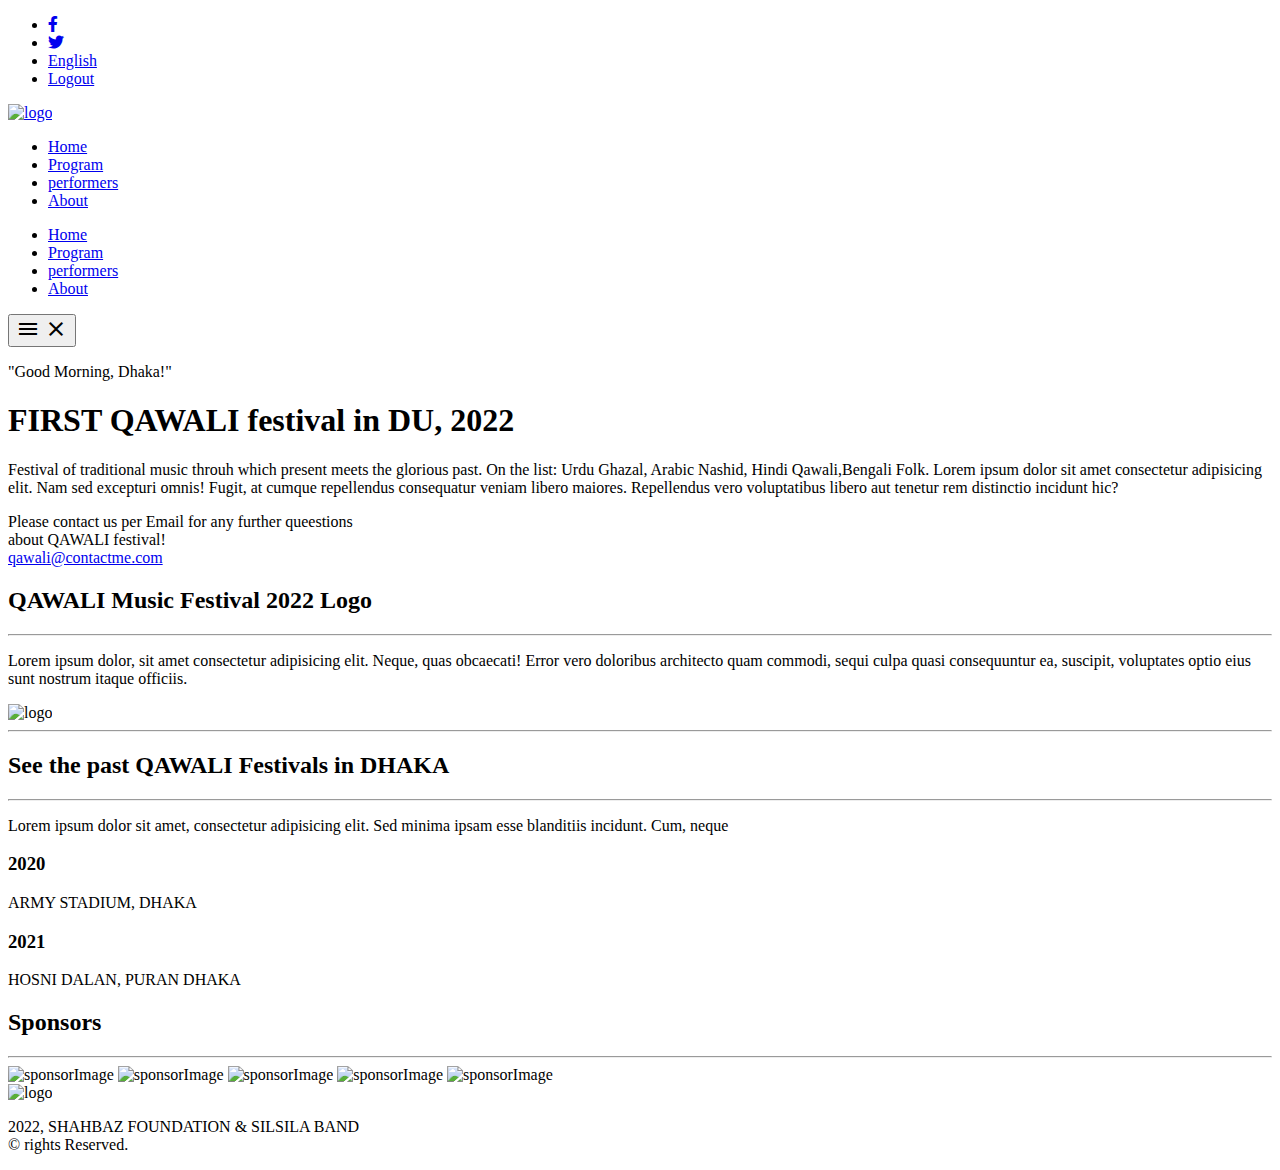
==== about.html @ ecd9d609 "Add index.html and about.html file" ====
<!DOCTYPE html>
<html lang="en">
<head>
  <meta charset="UTF-8">
  <meta http-equiv="X-UA-Compatible" content="IE=edge">
  <meta name="viewport" content="width=device-width, initial-scale=1.0">
  <title>capstone</title>
  <link href="https://fonts.googleapis.com/icon?family=Material+Icons" rel="stylesheet"/>
  <link rel="stylesheet" href="https://cdnjs.cloudflare.com/ajax/libs/font-awesome/5.15.4/css/all.min.css" />
  <link rel="stylesheet" href="styles/about.css">
</head>
<body>
<div class="beforeNav">
  <ul class="beforeNavUl">
    <li class="beforeNavLi">
      <a href="https://web.facebook.com/alaminrakib.tonoy"><i class="social fab fa-facebook-f"></i></a>
    </li>
    <li class="beforeNavLi"><a href="https://twitter.com/elonmusk"><i class="social fab fa-twitter"></i></a></li>
    <li class="beforeNavLi"><a href="#" class="beforeNavLink">English</a></li>
    <li class="beforeNavLi"><a href="#" class="beforeNavLink">Logout</a></li>
  </ul>
</div>
<header class="header">
  <a href="index.html"><img class="logo" src="image/icons/qawaliLogo.png" alt="logo" /></a>
  <nav class="nav">
    <ul class="navUl">
      <li class="navLi"><a href="index.html" class="navLink">Home</a></li>
      <li class="navLi"><a href="index.html#programs" class="navLink">Program</a></li>
      <li class="navLi"><a href="index.html#performers" class="navLink">performers</a></li>
      <li class="navLi"><a href="about.html" class="navLink">About</a></li>
    </ul>
  </nav>

  <nav class="navMobile">
    <ul class="navUlmobile">
      <li><a href="index.html" class="navLinkMobile">Home</a></li>
      <li><a href="index.html#programs" class="navLinkMobile">Program</a></li>
      <li><a href="index.html#performers" class="navLinkMobile">performers</a></li>
      <li><a href="about.html" class="navLinkMobile">About</a></li>
    </ul>
    <button class="hamburger">
      <i class="menuBar material-icons">menu</i>
      <i class="closeIcon material-icons">close</i>
    </button>
  </nav>
 </header>
 <main class="main">
  <section class="defaultView">
    <div class="defaultViewContainer">
      <p class="announceText">"Good Morning, Dhaka!"</p>
      <h1 class="festivalText">FIRST QAWALI festival in DU, 2022</h1>
      <p class="festivalDescription">Festival of traditional music throuh which
         present meets the glorious past. On the list: Urdu Ghazal, Arabic Nashid,
          Hindi Qawali,Bengali Folk. Lorem ipsum dolor sit amet consectetur adipisicing
           elit. Nam sed excepturi omnis! Fugit, at cumque repellendus consequatur
            veniam libero maiores. Repellendus vero voluptatibus libero aut tenetur
             rem distinctio incidunt hic?</p>

      <p class="festivalContact">Please contact us per Email for any further queestions
         <br />about QAWALI festival! <br /><a href="toemail:mdsaib45r@gmail.com">
           qawali@contactme.com</a></p>
    </div>
  </section>
  <section class="mainSection">
    <h2 class="mainHeader">QAWALI Music Festival 2022 Logo</h2>
    <hr />
    <p class="mainText">Lorem ipsum dolor, sit amet consectetur adipisicing elit.
       Neque, quas obcaecati! Error vero doloribus architecto quam commodi, sequi
        culpa quasi consequuntur ea, suscipit, voluptates optio eius sunt nostrum
         itaque officiis.</p>
    <img class="mainLogo" src="image/icons/qawaliLogo.png" alt="logo" />
  </section>
  <section class="pastFestivals">
    <hr class="hLine" />
    <h2 class="pastFestivalsHeader">See the past QAWALI Festivals in DHAKA</h2>
    <hr />
    <p class="pastFestivalsText">Lorem ipsum dolor sit amet, consectetur adipisicing elit. Sed minima ipsam esse blanditiis incidunt. Cum, neque</p>
    <div class="cardContainer">
      <article class="card cardOne">
        <div>
          <h3>2020</h3>
          <p>ARMY STADIUM, DHAKA</p>
        </div>
      </article>
      <article class="card cardTwo">
        <div>
          <h3>2021</h3>
          <p>HOSNI DALAN, PURAN DHAKA</p>
        </div>
      </article>
    </div>
  </section>
</main>
<footer id="footer">
  <section class="sponsor">
    <h2 class="sponsorAnnounce">Sponsors</h2>
    <hr>
    <div class="sponsorImages">
      <img class="sponsorImage" src="image/sponsors/sponsor3.png" alt="sponsorImage" />
      <img class="sponsorImage" src="image/sponsors/sponsor4.png" alt="sponsorImage" />
      <img class="sponsorImage" src="image/sponsors/sponsor5.png" alt="sponsorImage" />
      <img class="sponsorImage" src="image/sponsors/sponsor6.png" alt="sponsorImage" />
      <img class="sponsorImage" src="image/sponsors/sponsor7.png" alt="sponsorImage" />
    </div>
  </section>
  <section class="footer">
    <img class="footerLogo" src="image/icons/qawaliLogo.png" alt="logo" />
    <p class="footerText">
      2022, SHAHBAZ FOUNDATION & SILSILA BAND <br />
      &copy  rights Reserved.
    </p>
  </section>
</footer>
<script src="script.js"></script>
</body>
</html>
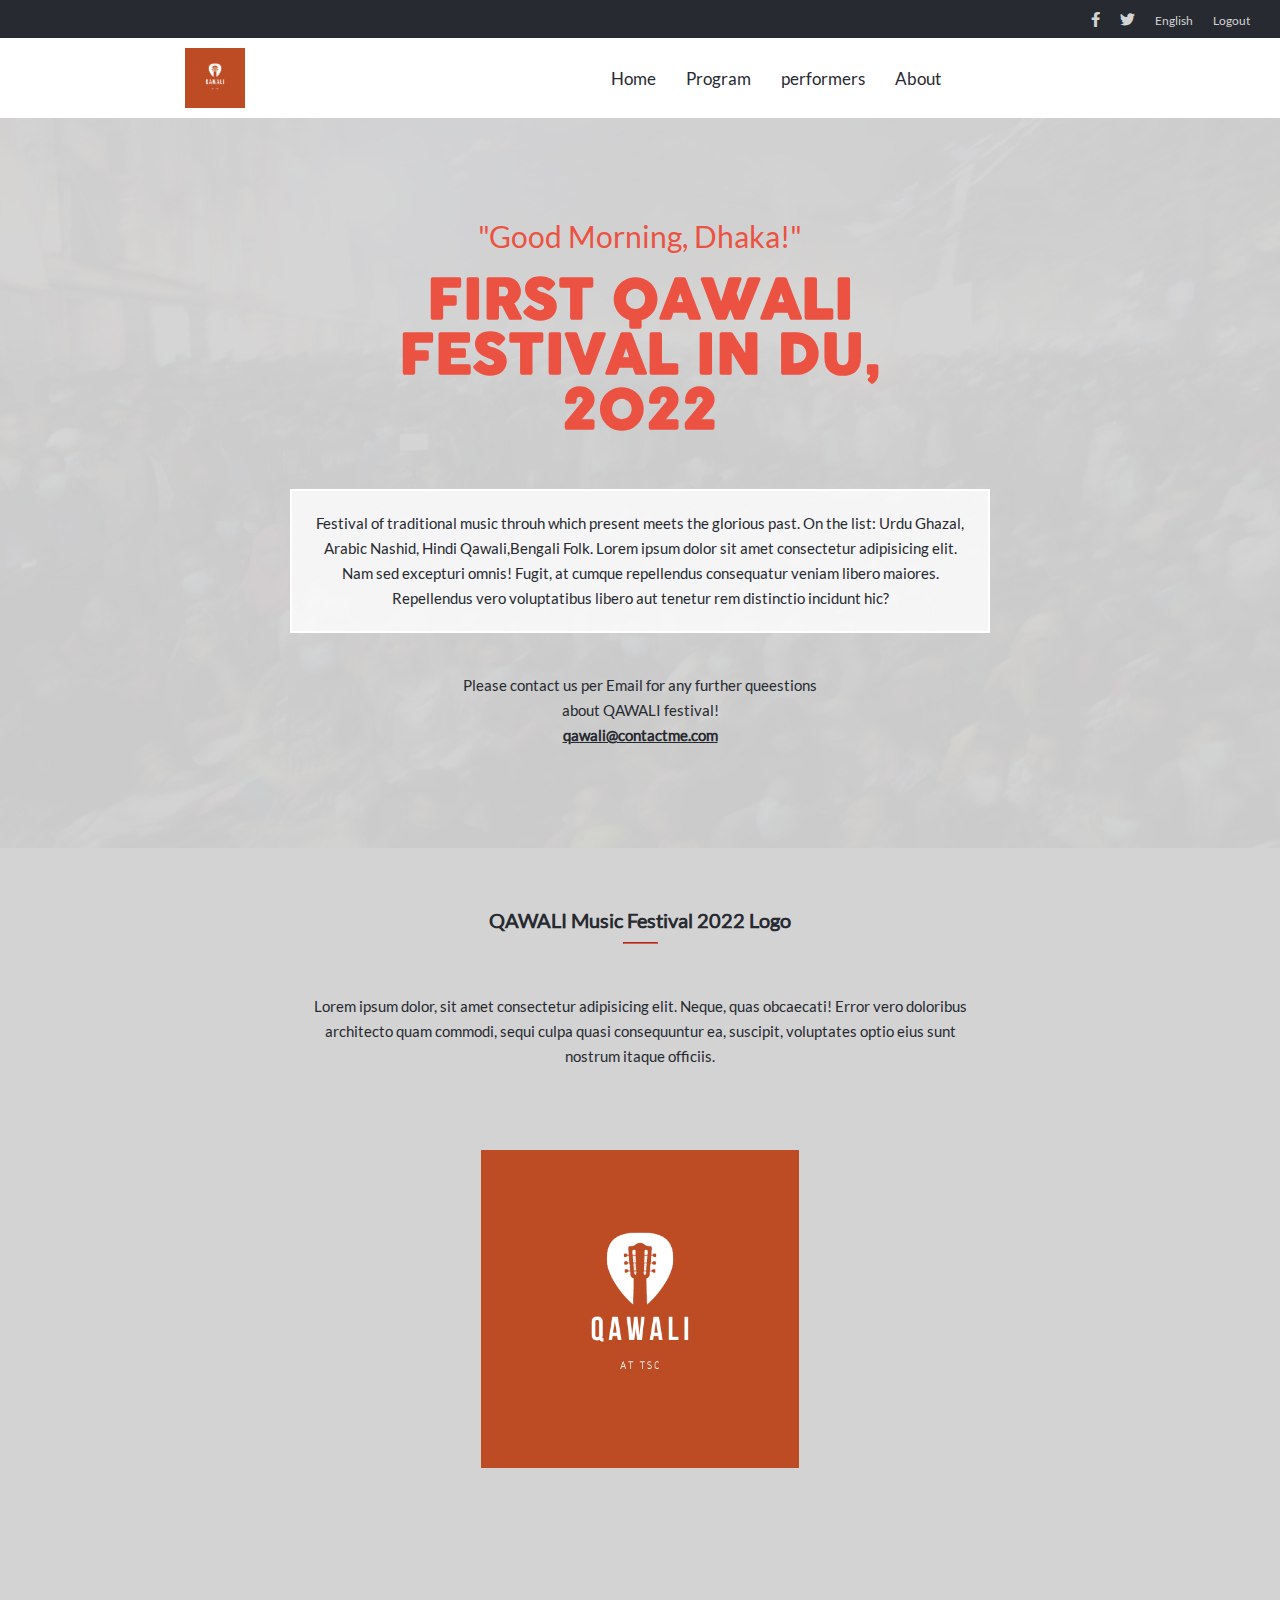
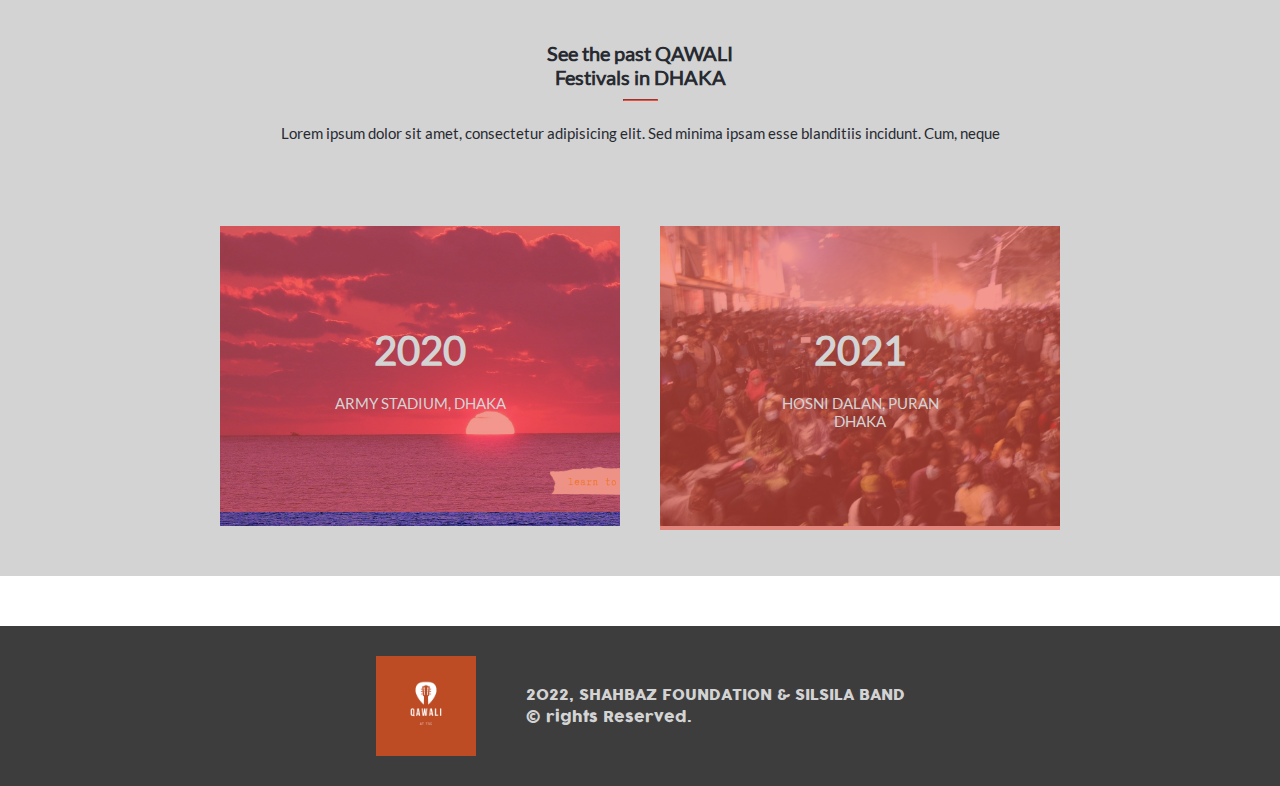
==== commit 967d2f96: "Check linters error" ====
--- a/about.html
+++ b/about.html
@@ -106,9 +106,8 @@
   <section class="footer">
     <img class="footerLogo" src="image/icons/qawaliLogo.png" alt="logo" />
     <p class="footerText">
-      2022, SHAHBAZ FOUNDATION & SILSILA BAND <br />
-      &copy  rights Reserved.
-    </p>
+      2022, SHAHBAZ FOUNDATION & SILSILA BAND <br>
+      &copy  rights Reserved.</p>
   </section>
 </footer>
 <script src="script.js"></script>
--- a/styles/about.css
+++ b/styles/about.css
@@ -0,0 +1,465 @@
+@font-face {
+  font-family: cocogoose;
+  src: url(../font/Cocogoose_trial.ttf);
+}
+
+@font-face {
+  font-family: lato;
+  src: url(../font/Lato-Regular.ttf);
+}
+
+* {
+  padding: 0;
+  margin: 0;
+  box-sizing: border-box;
+  max-width: 100vw;
+}
+
+body {
+  font-family: lato, sans-serif;
+  font-size: 15px;
+}
+
+.beforeNav {
+  background-color: #272a31;
+  display: flex;
+  justify-content: flex-end;
+  align-items: flex-end;
+}
+
+.beforeNavUl {
+  display: flex;
+  justify-content: center;
+  list-style: none;
+  align-items: center;
+  margin-right: 20px;
+}
+
+.beforeNavLi {
+  margin: 10px;
+}
+
+.social {
+  color: #d3d3d3;
+}
+
+.beforeNavLink {
+  color: #d3d3d3;
+  text-decoration: none;
+  font-size: 12px;
+}
+
+.header {
+  padding: 10px;
+  display: flex;
+  justify-content: space-around;
+  align-items: center;
+}
+
+.logo {
+  display: block;
+  width: 60px;
+}
+
+.nav {
+  display: flex;
+  flex-direction: row;
+  width: 500px;
+  position: static;
+  background-image: none;
+}
+
+.navUl {
+  display: flex;
+  padding: 1px;
+  flex-direction: row;
+  justify-content: flex-start;
+  align-items: center;
+  top: 0;
+  position: static;
+  width: 100vw;
+  list-style: none;
+  font-size: 10px;
+}
+
+.navLi {
+  margin: 15px;
+}
+
+.navLink {
+  text-decoration: none;
+  font-size: 17px;
+  color: #272a31;
+}
+
+.navLink:hover {
+  cursor: pointer;
+  color: #ec5242;
+}
+
+.navMobile {
+  display: none;
+}
+
+.defaultView {
+  background-image: url(../image/background1.jpg);
+  background-repeat: no-repeat;
+  background-position: top;
+  background-size: 100%;
+}
+
+.defaultViewContainer {
+  padding-top: 100px;
+  padding-left: 10px;
+  padding-right: 10px;
+  padding-bottom: 100px;
+  background-color: rgba(211, 211, 211, 0.96);
+  display: flex;
+  flex-direction: column;
+  align-items: center;
+  text-align: center;
+  justify-content: flex-end;
+}
+
+.announceText {
+  color: #ec5242;
+  font-family: lato, sans-serif;
+  font-size: 30px;
+}
+
+.festivalText {
+  font-size: 55px;
+  line-height: 55px;
+  text-transform: uppercase;
+  margin-top: 20px;
+  max-width: 600px;
+  color: #ec5242;
+  font-family: cocogoose, sans-serif;
+}
+
+.festivalDescription {
+  max-width: 700px;
+  margin-top: 50px;
+  padding: 20px;
+  line-height: 25px;
+  color: #272a31;
+  background-color: rgba(255, 255, 255, 0.8);
+  border: solid 2px #d3d3d3;
+  font-family: lato, sans-serif;
+  border-color: #fff;
+}
+
+.festivalContact {
+  font-family: lato, sans-serif;
+  margin-top: 40px;
+  font-size: 15px;
+  color: #272a31;
+  line-height: 25px;
+}
+
+.festivalContact a {
+  color: #272a31;
+  font-size: 15px;
+  font-weight: 700;
+}
+
+.sponsor {
+  display: none;
+}
+
+.footer {
+  background-color: #3d3d3d;
+  display: flex;
+  align-items: center;
+  font-family: cocogoose, sans-serif;
+  color: #d3d3d3;
+  font-size: 15px;
+  justify-content: center;
+  padding: 30px;
+}
+
+.mainSection {
+  background-color: #d3d3d3;
+  display: flex;
+  flex-direction: column;
+  align-items: center;
+  justify-content: flex-end;
+  text-align: center;
+}
+
+.mainHeader {
+  font-family: lato, sans-serif;
+  font-size: 20px;
+  margin-top: 60px;
+  color: #272a31;
+}
+
+.main hr {
+  border-color: #ec5242;
+  width: 35px;
+  margin-top: 10px;
+  margin-bottom: 30px;
+}
+
+.mainText {
+  font-family: lato, sans-serif;
+  font-size: 15px;
+  color: #272a31;
+  line-height: 25px;
+  width: 700px;
+  padding: 20px;
+}
+
+.mainLogo {
+  border: 1px solid #d3d3d3;
+  margin-top: 60px;
+  margin-bottom: 100px;
+  width: 25%;
+  background-color: rgba(0, 0, 0, 0.3);
+}
+
+.hLine {
+  width: 100% !important;
+  border: solid 1px #d3d3d3 !important;
+}
+
+.pastFestivals {
+  background-color: #d3d3d3;
+  display: flex;
+  flex-direction: column;
+  align-items: center;
+  justify-content: flex-end;
+  text-align: center;
+  margin-bottom: 50px;
+}
+
+.pastFestivalsHeader {
+  font-family: lato, sans-serif;
+  font-size: 20px;
+  margin-top: 40px;
+  color: #272a31;
+  width: 200px;
+}
+
+.pastFestivals hr {
+  border-color: #ec5242;
+  width: 35px;
+  margin-top: 10px;
+  margin-bottom: 20px;
+}
+
+.pastFestivalsText {
+  font-family: lato, sans-serif;
+  font-size: 15px;
+  color: #272a31;
+  line-height: 25px;
+  width: 80%;
+  margin-bottom: 50px;
+}
+
+.cardContainer {
+  display: flex;
+  flex-direction: row;
+  justify-content: center;
+  align-items: center;
+  width: 100%;
+}
+
+.card {
+  margin-left: 20px;
+  margin-right: 20px;
+}
+
+.cardOne {
+  margin-top: 30px;
+  margin-bottom: 50px;
+  background-image: url(../image/background2.png);
+  background-repeat: no-repeat;
+  background-size: cover;
+  height: 300px;
+  width: 400px;
+}
+
+.cardTwo {
+  margin-top: 30px;
+  margin-bottom: 50px;
+  background-image: url(../image/background1.jpg);
+  background-repeat: no-repeat;
+  background-size: cover;
+  height: 300px;
+  width: 400px;
+}
+
+.card div {
+  padding: 90px;
+  background-color: rgba(236, 82, 66, 0.6);
+}
+
+.card h3 {
+  padding: 10px;
+  font-weight: 700;
+  font-size: 40px;
+  color: #d3d3d3;
+}
+
+.card p {
+  padding: 10px;
+  font-size: 15px;
+  color: #d3d3d3;
+}
+
+.footerLogo {
+  width: 100px;
+  margin-right: 50px;
+}
+
+@media only screen and (max-width: 768px) {
+
+  .beforeNav {
+    display: none;
+  }
+
+  .header {
+    background-color: #d3d3d3;
+    justify-content: flex-start;
+  }
+
+  .logo {
+    display: none;
+  }
+
+  .nav {
+    display: none;
+  }
+
+  .navMobile {
+    display: inline;
+  }
+
+  .hamburger {
+    position: fixed;
+    z-index: 100;
+    top: 20px;
+    border: none;
+    background: none;
+    cursor: pointer;
+    text-align: left;
+    margin-left: 20px;
+  }
+
+  .closeIcon {
+    display: none;
+  }
+
+  .navUlmobile {
+    margin: 10px;
+    position: fixed;
+    transform: translateY(-100%);
+    transition: transform 0.2s;
+    top: 0;
+    left: 0;
+    right: 0;
+    bottom: 0;
+    z-index: 99;
+    background: #d3d3d3;
+    opacity: 0.9;
+    list-style: none;
+    margin: 10px;
+    display: block;
+    padding-top: 50px;
+  }
+
+  .navLinkMobile {
+    color: #272a31;
+    font-weight: 600;
+    font-size: 32px;
+    line-height: 44px;
+    text-decoration: none;
+  }
+
+  .showNavUlMobile {
+    transform: translateY(0);
+  }
+
+  .defaultViewContainer {
+    padding: 70px 20px;
+  }
+
+  .announceText {
+    font-size: 15px;
+  }
+
+  .festivalText {
+    font-size: 35px;
+    line-height: 35px;
+  }
+
+  .festivalDescription {
+    border: solid 3px ;
+    font-size: 17px;
+    margin-top: 40px;
+    padding: 10px;
+    border-color: #fff;
+  }
+
+  .festivalDate {
+    font-size: 24px;
+    margin-top: 40px;
+  }
+
+  .festivalPlace {
+    font-size: 15px;
+  }
+
+  .cardContainer {
+    flex-direction: column;
+  }
+
+  .sponsor {
+    display: flex;
+    flex-direction: column;
+    padding-top: 30px;
+    background-color: #3d3d3d;
+    justify-content: center;
+    align-items: center;
+  }
+
+  .sponsorAnnounce {
+    font-family: lato, sans-serif;
+    font-size: 20px;
+    color: #d3d3d3;
+  }
+
+  .sponsor hr {
+    border-color: #ec5242;
+    width: 35px;
+    margin-top: 10px;
+    margin-bottom: 30px;
+  }
+
+  .sponsorImages {
+    display: flex;
+    padding: 30px;
+    width: 90%;
+    flex-wrap: wrap;
+    justify-content: center;
+    align-items: center;
+  }
+
+  .sponsorImage {
+    width: 150px;
+  }
+
+  .footer {
+    font-size: 12px;
+    justify-content: center;
+    padding: 30px;
+    background-color: #d3d3d3;
+    color: #3d3d3d;
+  }
+
+  .footerLogo {
+    width: 60px;
+    margin-right: 50px;
+  }
+}
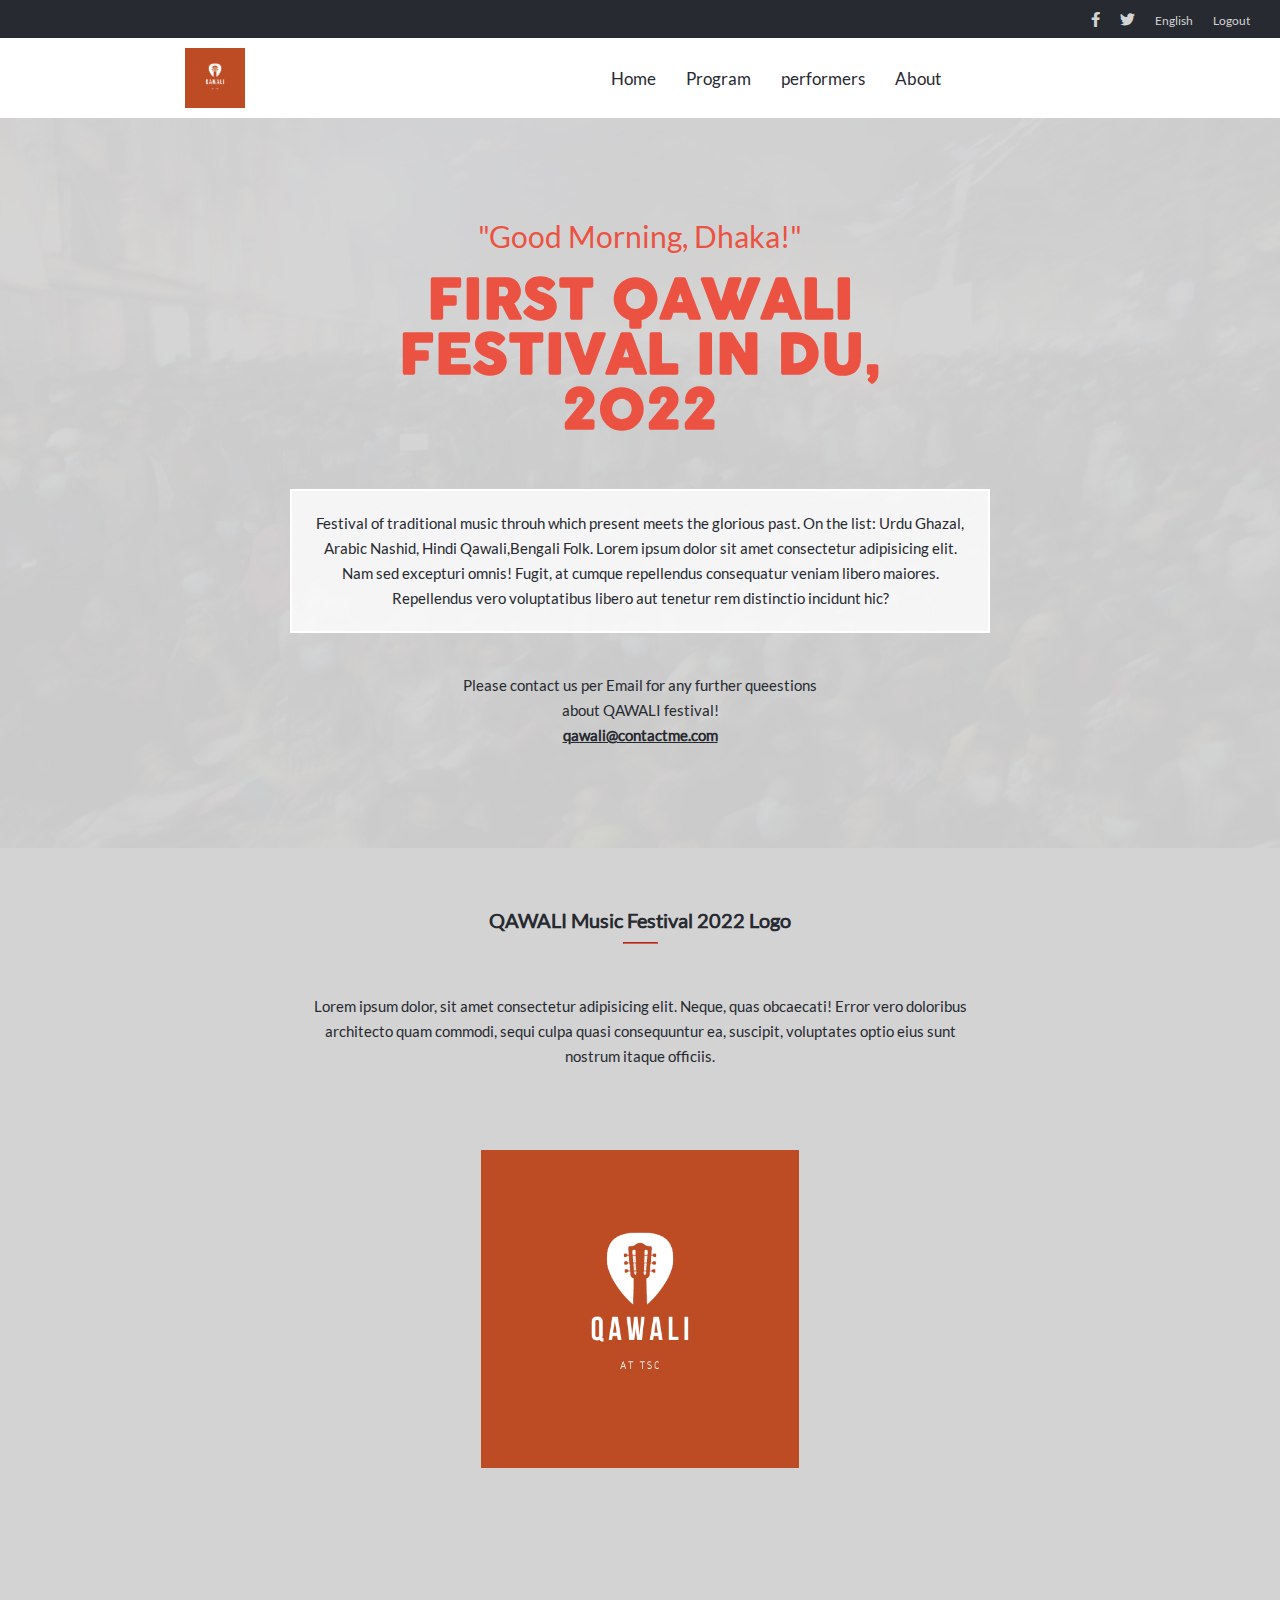
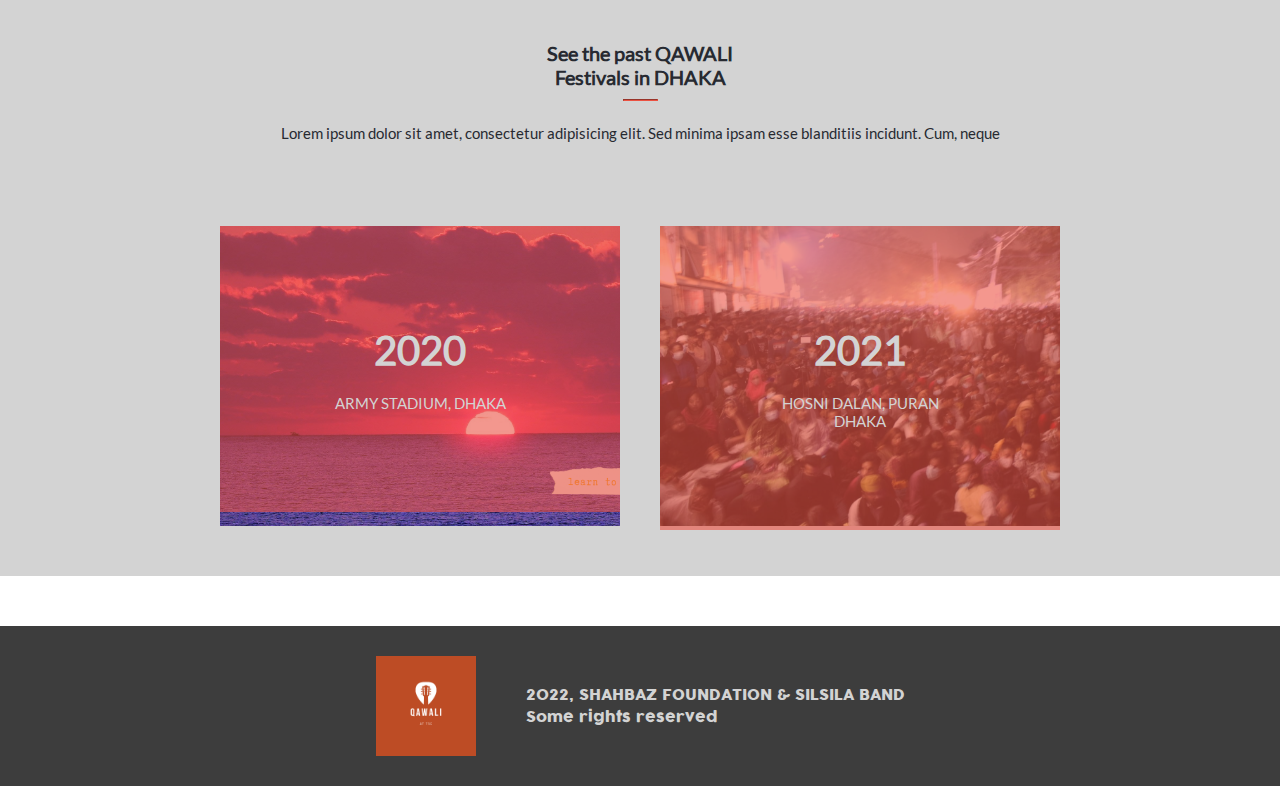
==== commit 3d8f50ba: "Add linters error" ====
--- a/about.html
+++ b/about.html
@@ -106,8 +106,7 @@
   <section class="footer">
     <img class="footerLogo" src="image/icons/qawaliLogo.png" alt="logo" />
     <p class="footerText">
-      2022, SHAHBAZ FOUNDATION & SILSILA BAND <br>
-      &copy  rights Reserved.</p>
+      2022, SHAHBAZ FOUNDATION & SILSILA BAND <br>Some rights reserved</p>
   </section>
 </footer>
 <script src="script.js"></script>
--- a/styles/about.css
+++ b/styles/about.css
@@ -314,7 +314,6 @@
 }
 
 @media only screen and (max-width: 768px) {
-
   .beforeNav {
     display: none;
   }
@@ -364,7 +363,6 @@
     background: #d3d3d3;
     opacity: 0.9;
     list-style: none;
-    margin: 10px;
     display: block;
     padding-top: 50px;
   }
@@ -395,7 +393,7 @@
   }
 
   .festivalDescription {
-    border: solid 3px ;
+    border: solid 3px;
     font-size: 17px;
     margin-top: 40px;
     padding: 10px;
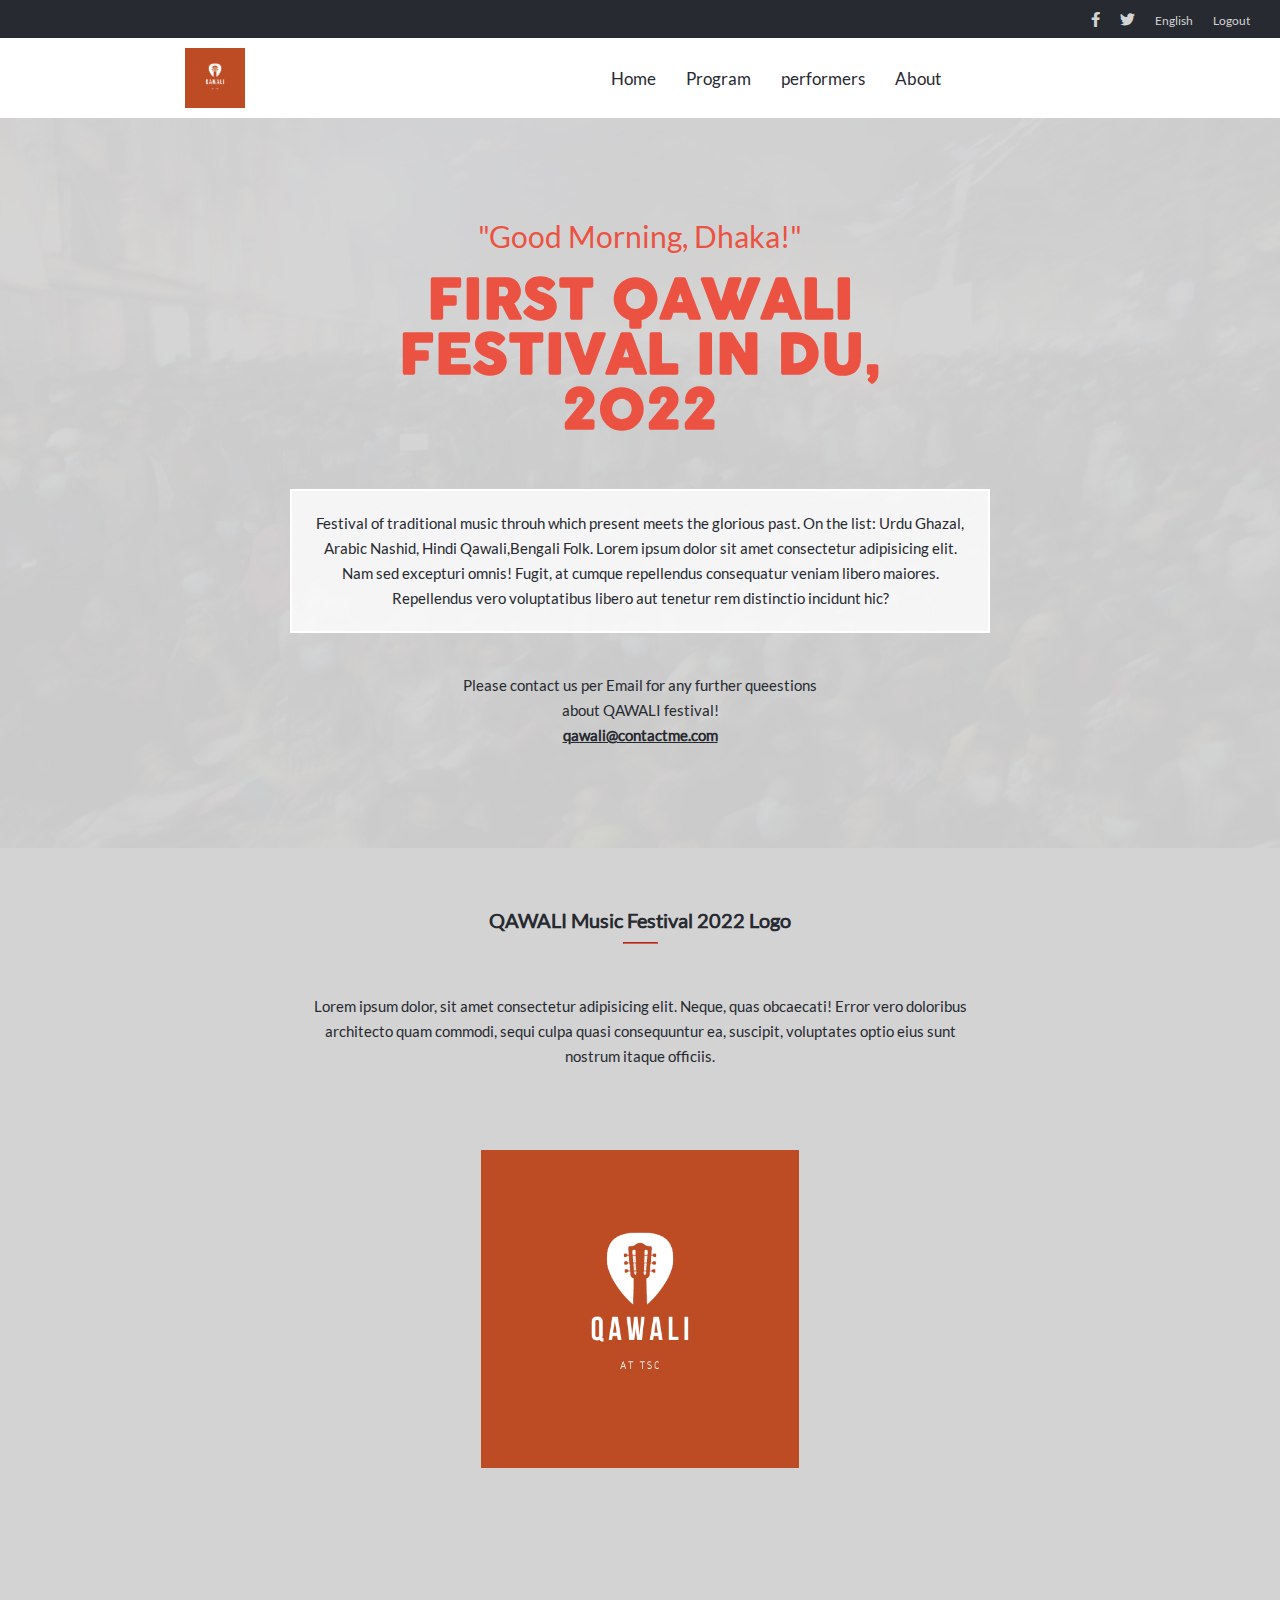
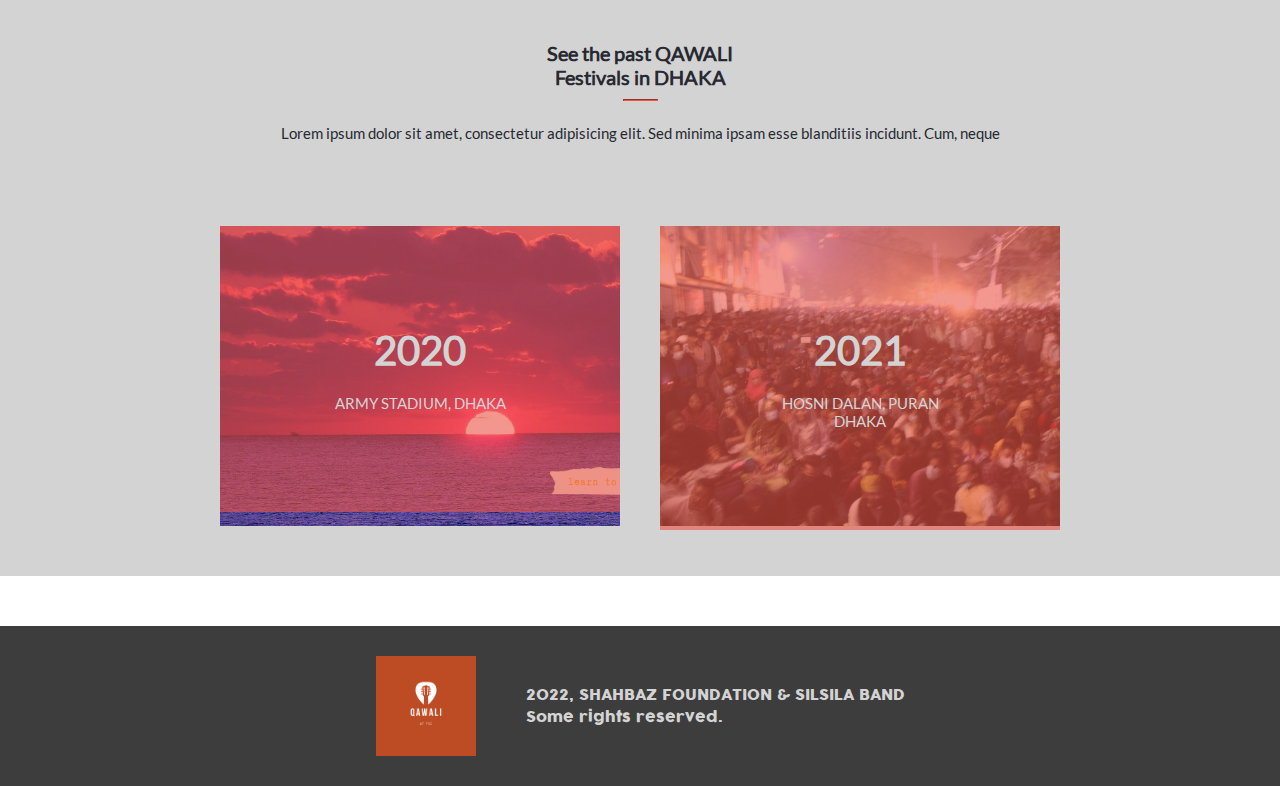
==== commit c69190f8: "fix linters error" ====
--- a/about.html
+++ b/about.html
@@ -106,7 +106,7 @@
   <section class="footer">
     <img class="footerLogo" src="image/icons/qawaliLogo.png" alt="logo" />
     <p class="footerText">
-      2022, SHAHBAZ FOUNDATION & SILSILA BAND <br>Some rights reserved</p>
+      2022, SHAHBAZ FOUNDATION & SILSILA BAND <br>Some rights reserved.</p>
   </section>
 </footer>
 <script src="script.js"></script>
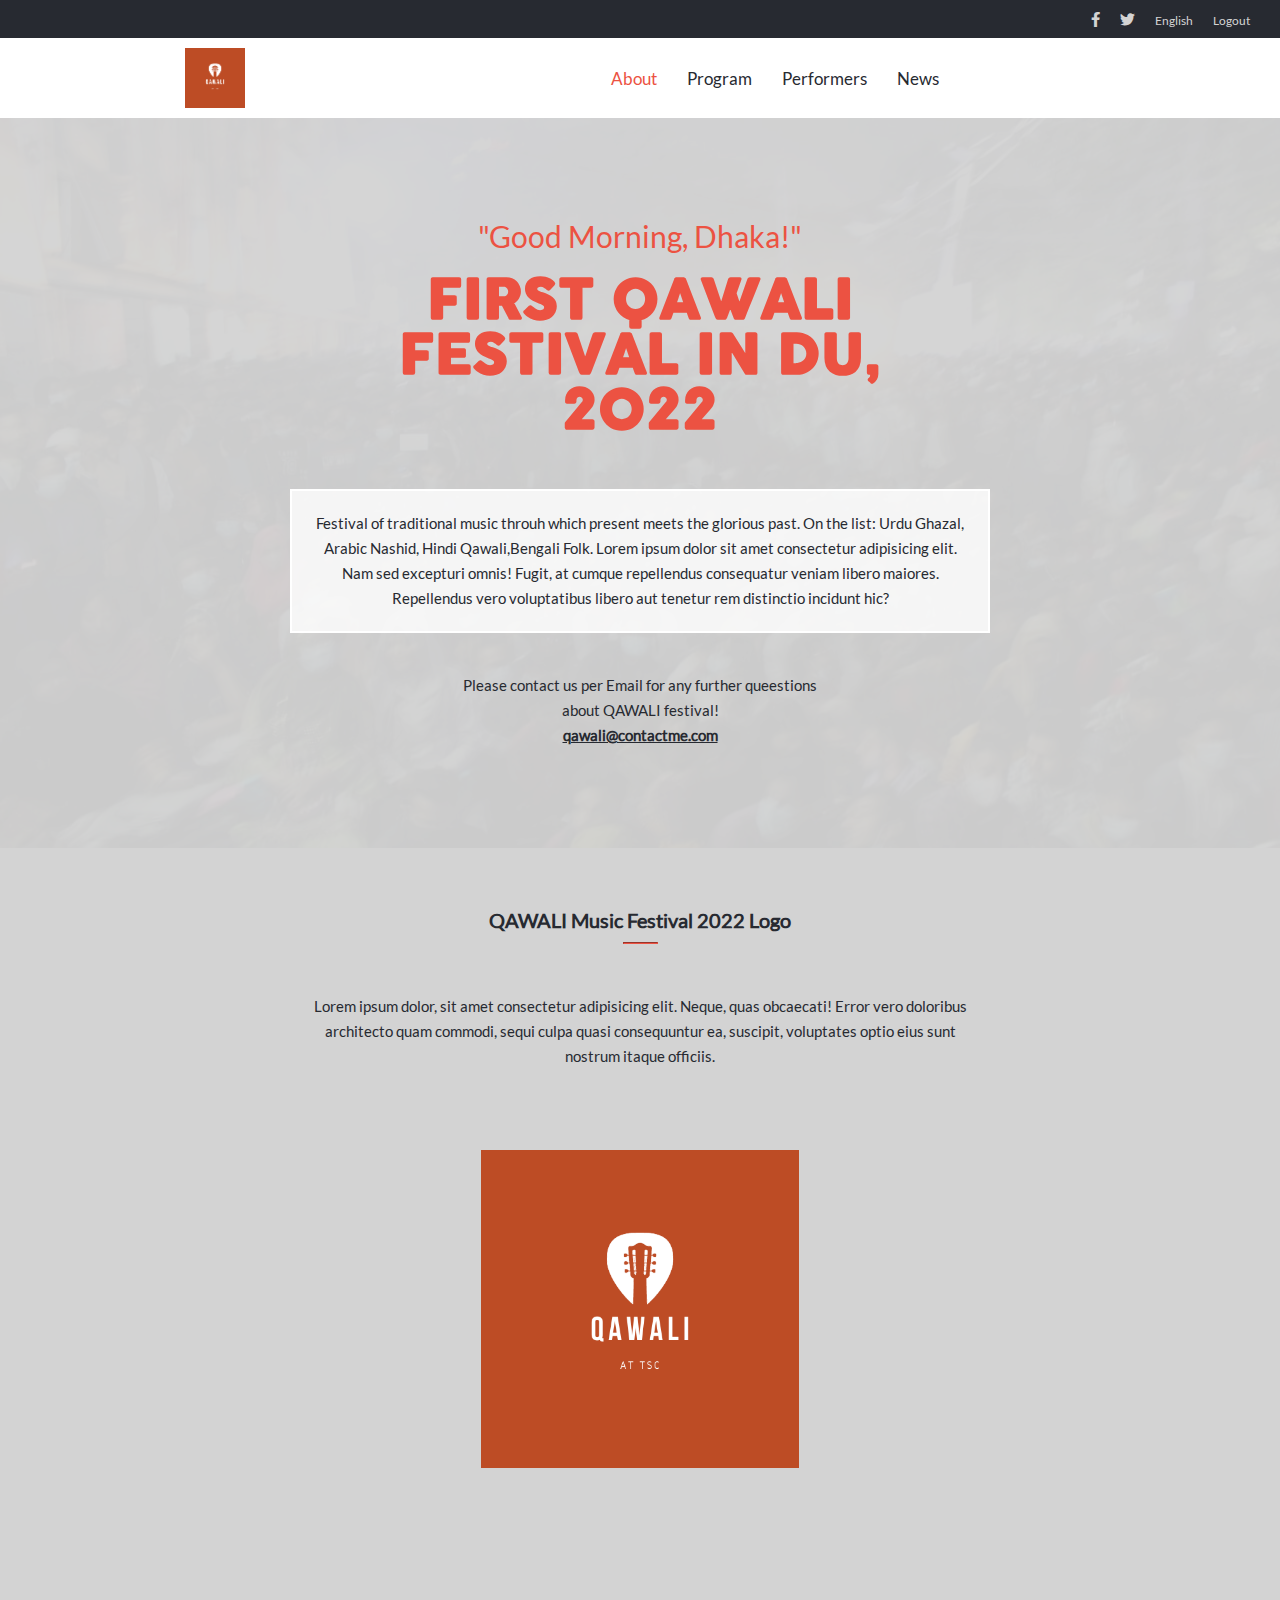
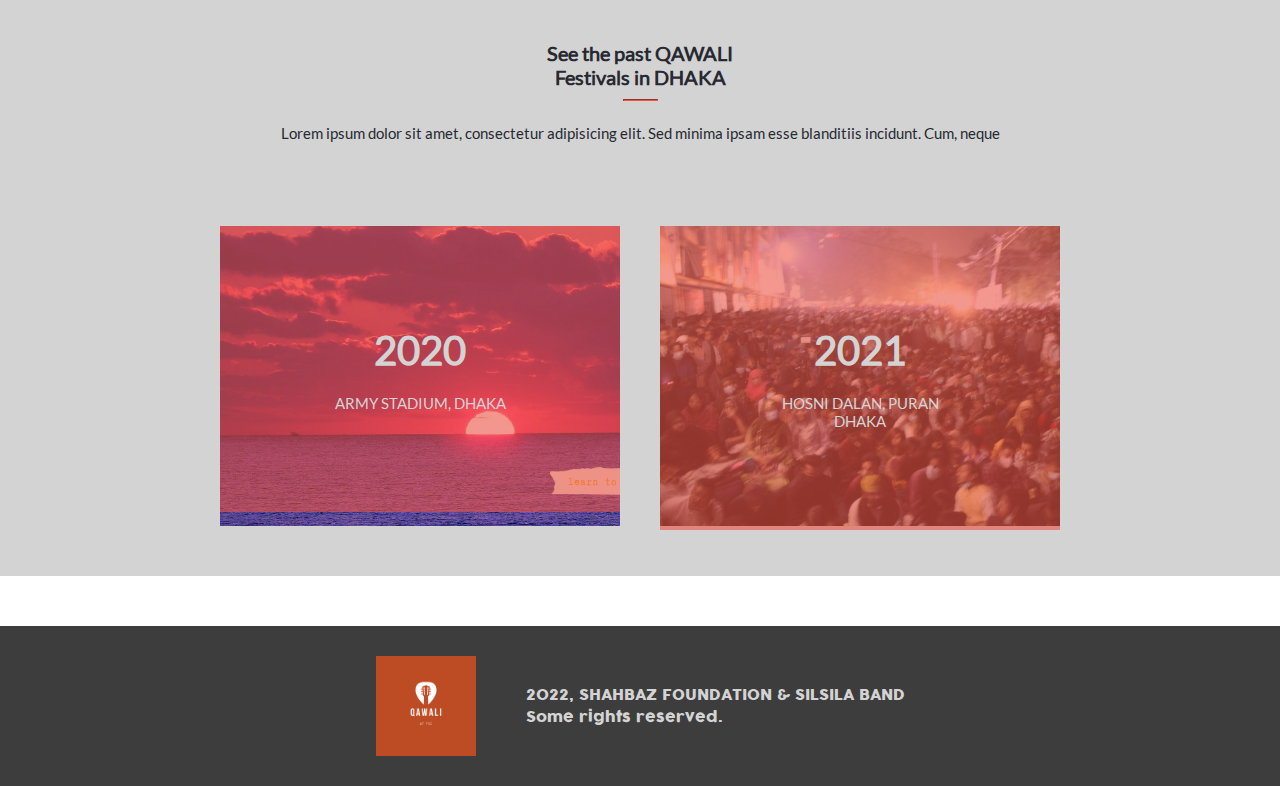
==== commit 0e4a4376: "Add a link to the about section in homepage" ====
--- a/about.html
+++ b/about.html
@@ -24,10 +24,10 @@
   <a href="index.html"><img class="logo" src="image/icons/qawaliLogo.png" alt="logo" /></a>
   <nav class="nav">
     <ul class="navUl">
-      <li class="navLi"><a href="index.html" class="navLink">Home</a></li>
-      <li class="navLi"><a href="index.html#programs" class="navLink">Program</a></li>
-      <li class="navLi"><a href="index.html#performers" class="navLink">performers</a></li>
-      <li class="navLi"><a href="about.html" class="navLink">About</a></li>
+      <li class="navLi"><a href="about.html" class="navLink navLinkAbout">About</a></li>
+      <li class="navLi"><a href="#programs" class="navLink">Program</a></li>
+      <li class="navLi"><a href="#performers" class="navLink">Performers</a></li>
+      <li class="navLi"><a href="#" class="navLink">News</a></li>
     </ul>
   </nav>
 
@@ -35,7 +35,7 @@
     <ul class="navUlmobile">
       <li><a href="index.html" class="navLinkMobile">Home</a></li>
       <li><a href="index.html#programs" class="navLinkMobile">Program</a></li>
-      <li><a href="index.html#performers" class="navLinkMobile">performers</a></li>
+      <li><a href="index.html#performers" class="navLinkMobile">Performers</a></li>
       <li><a href="about.html" class="navLinkMobile">About</a></li>
     </ul>
     <button class="hamburger">
--- a/styles/about.css
+++ b/styles/about.css
@@ -90,6 +90,10 @@
   text-decoration: none;
   font-size: 17px;
   color: #272a31;
+}
+
+.navLinkAbout {
+  color: #ec5242;
 }
 
 .navLink:hover {
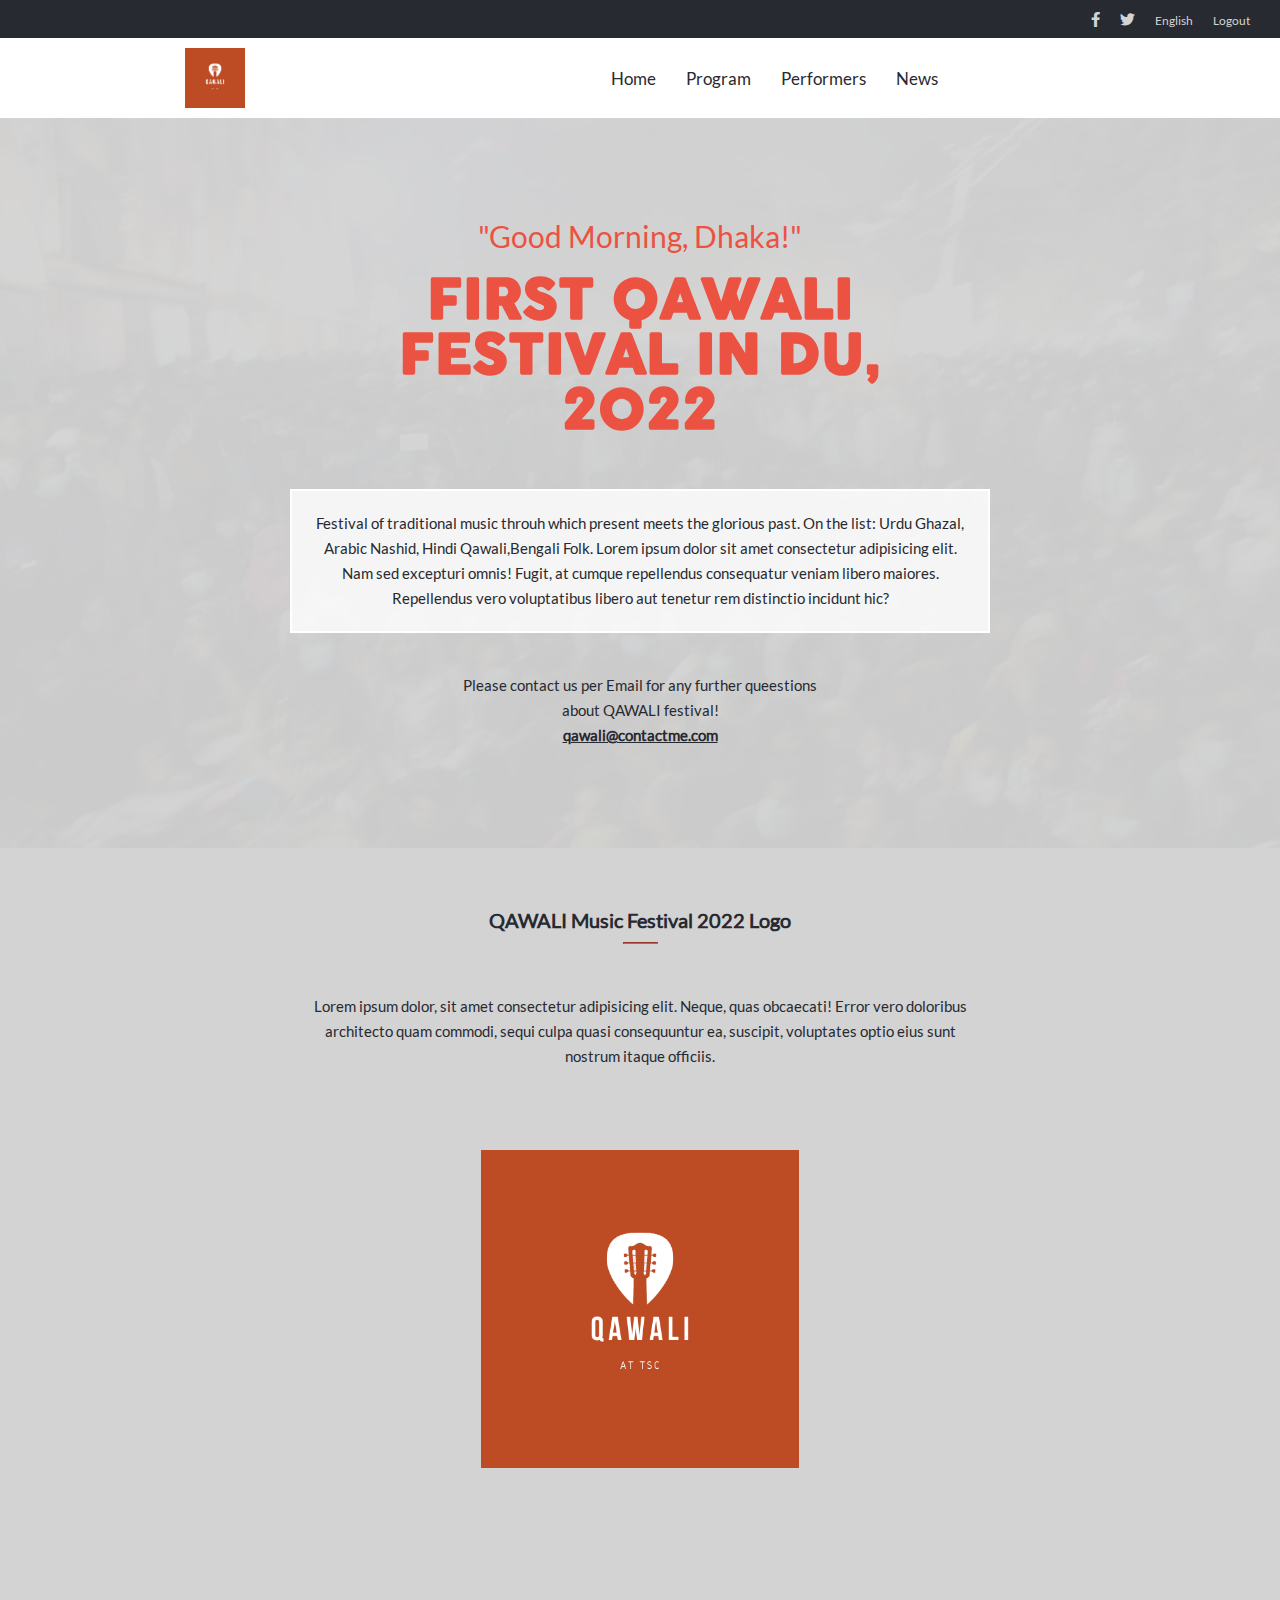
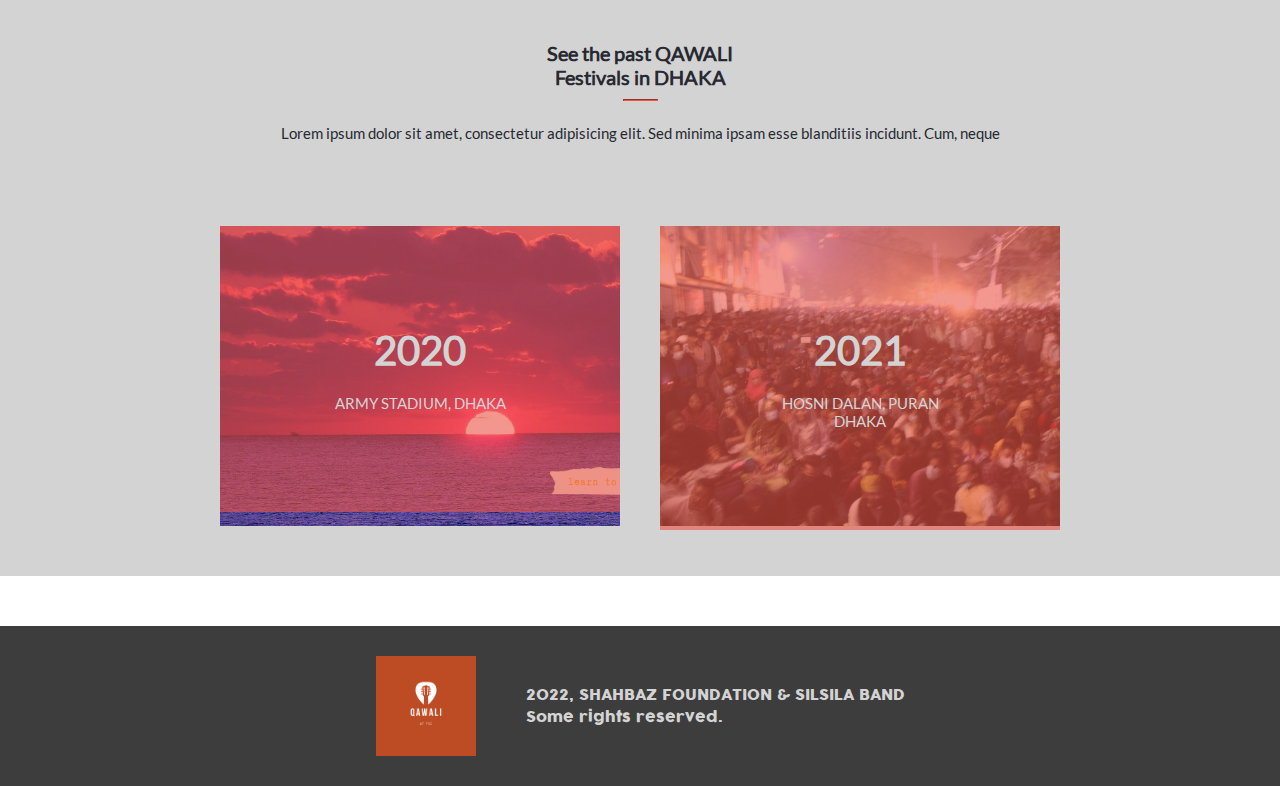
==== commit 8e17c985: "Add home page link to about page" ====
--- a/about.html
+++ b/about.html
@@ -24,7 +24,7 @@
   <a href="index.html"><img class="logo" src="image/icons/qawaliLogo.png" alt="logo" /></a>
   <nav class="nav">
     <ul class="navUl">
-      <li class="navLi"><a href="about.html" class="navLink navLinkAbout">About</a></li>
+      <li class="navLi"><a href="index.html" class="navLink">Home</a></li>
       <li class="navLi"><a href="#programs" class="navLink">Program</a></li>
       <li class="navLi"><a href="#performers" class="navLink">Performers</a></li>
       <li class="navLi"><a href="#" class="navLink">News</a></li>
--- a/styles/about.css
+++ b/styles/about.css
@@ -90,10 +90,6 @@
   text-decoration: none;
   font-size: 17px;
   color: #272a31;
-}
-
-.navLinkAbout {
-  color: #ec5242;
 }
 
 .navLink:hover {
